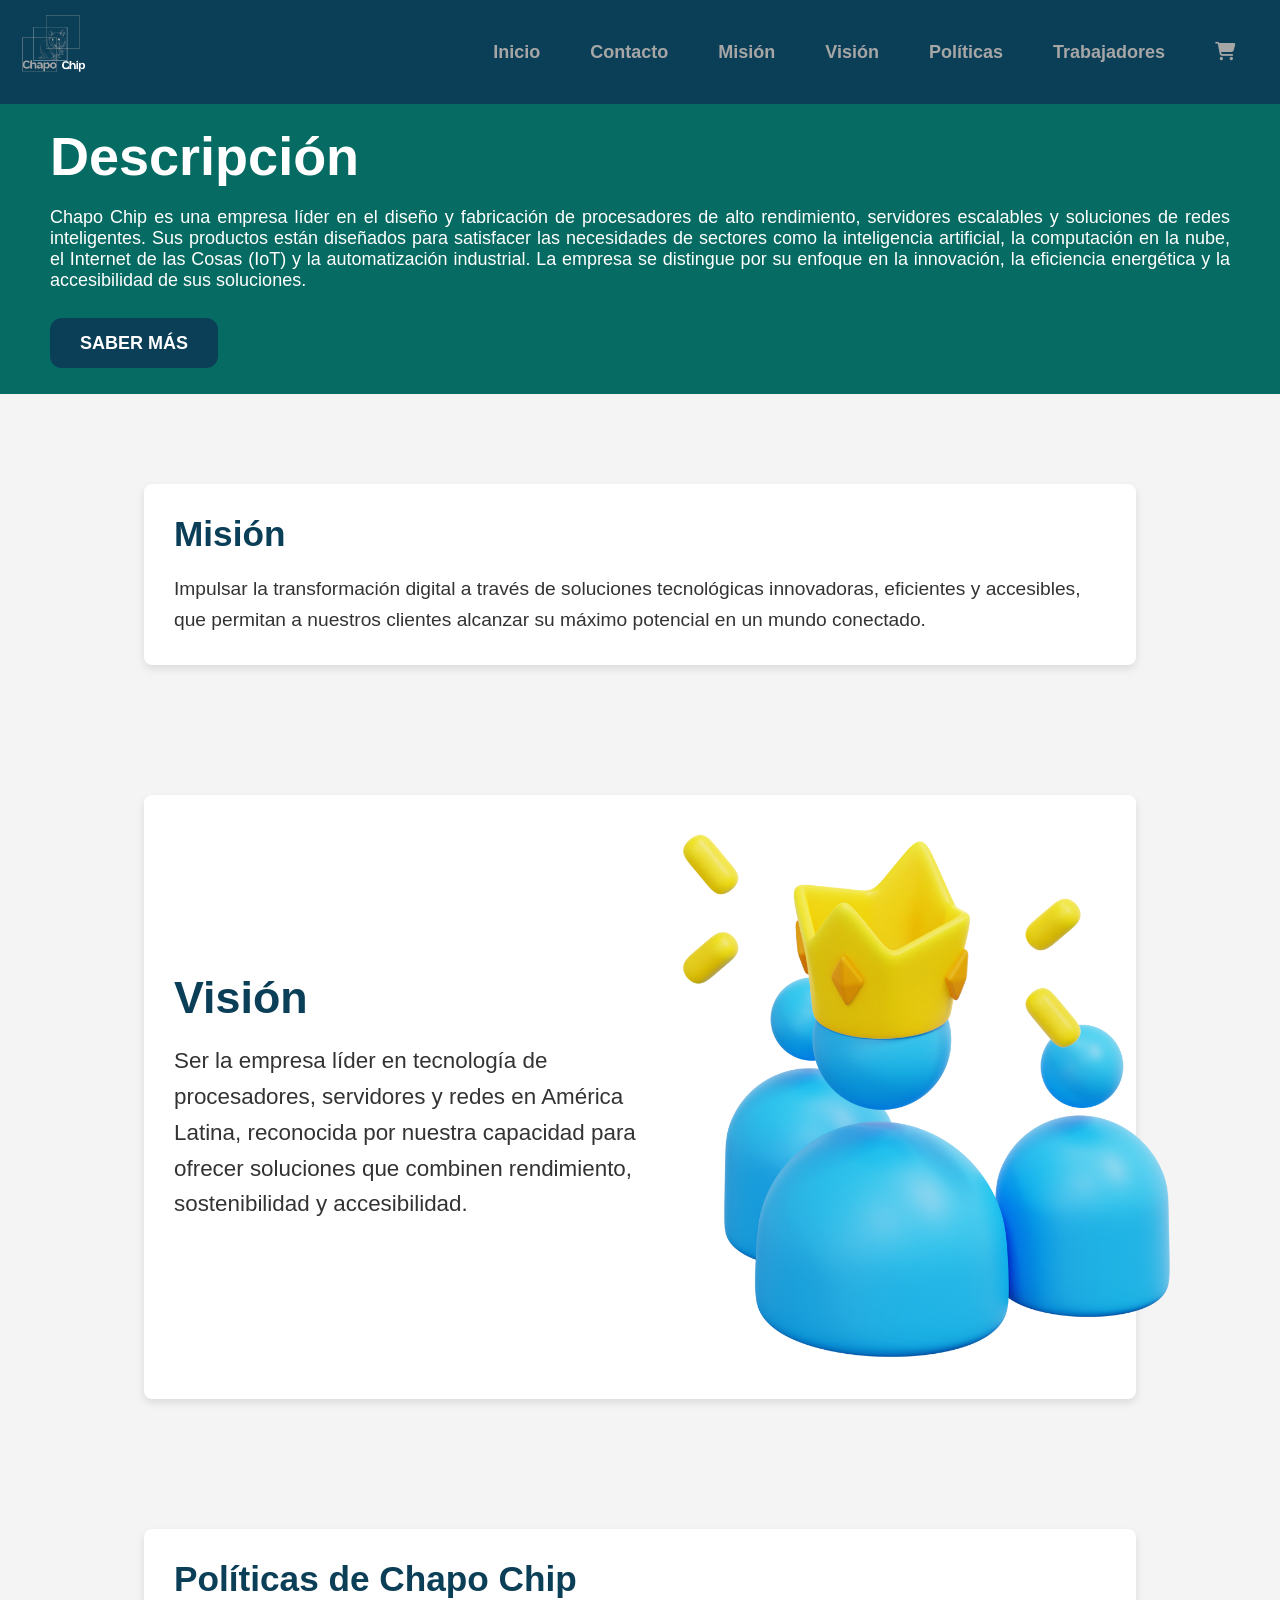
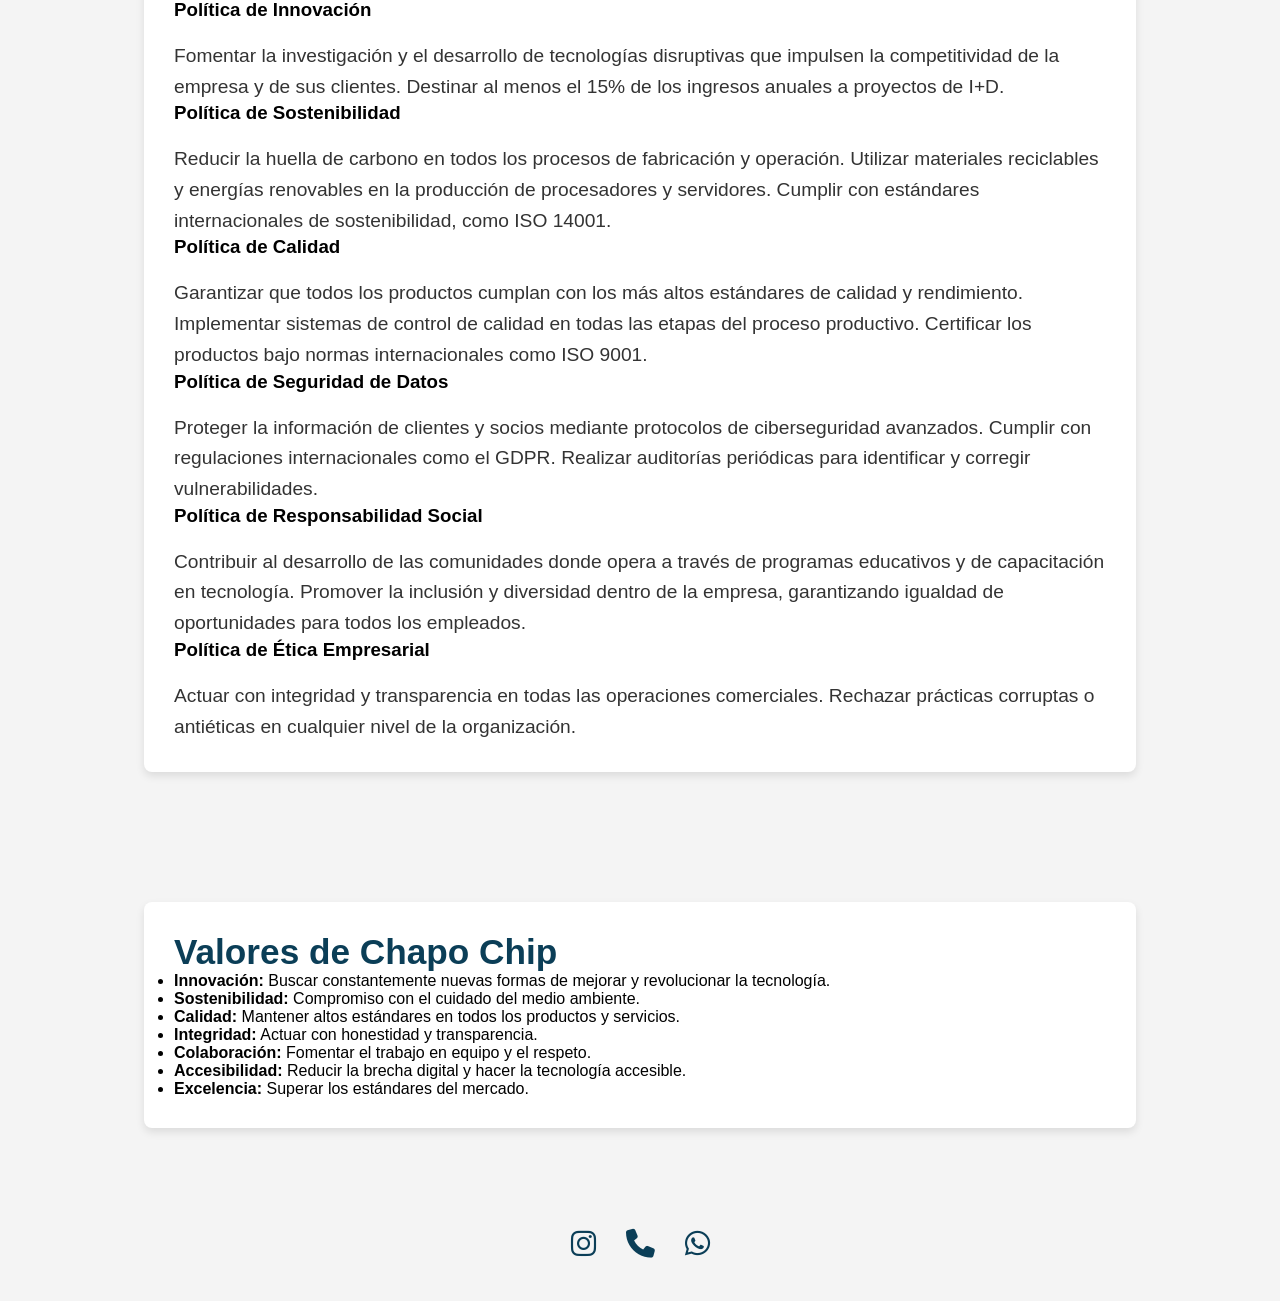
==== index.html @ 69effcb8 "Add files via upload" ====
<!DOCTYPE html>
<html lang="en">
<head>
    <meta charset="UTF-8">
    <meta name="viewport" content="width=device-width, initial-scale=1.0">
    <link rel="stylesheet" href="https://cdnjs.cloudflare.com/ajax/libs/font-awesome/6.6.0/css/all.min.css" integrity="sha512-Kc323vGBEqzTmouAECnVceyQqyqdsSiqLQISBL29aUW4U/M7pSPA/gEUZQqv1cwx4OnYxTxve5UMg5GT6L4JJg==" crossorigin="anonymous" referrerpolicy="no-referrer" />
    <link rel="stylesheet" href="style.css">
    
    <title>Rediseño de Página Web</title>
</head>
<body>

    <header class="head">
        <div class="logo">
            <img src="3.png" alt="logo">
        </div>
        <nav class="navbar">
            <a href="#Inicio">Inicio</a>
            <a href="#Contacto">Contacto</a>
            <a href="#Mision">Misión</a>
            <a href="#Vision">Visión</a>
            <a href="#Polishh">Políticas</a>
            <a href="sesion.html">Trabajadores</a>
            <a href="tienda.html"><i class="fa-solid fa-cart-shopping"></i></a>
        </nav>
        <div class="hamburger" id="hamburger">
            <i class="fa fa-bars"></i>
        </div>
    </header>

    <section class="content header">
        <h2>Descripción</h2>
        <p id="Inicio">Chapo Chip es una empresa líder en el diseño y 
            fabricación de procesadores de alto rendimiento, servidores escalables y soluciones de redes inteligentes. 
            Sus productos están diseñados para satisfacer las necesidades de sectores como la inteligencia artificial, 
            la computación en la nube, el Internet de las Cosas (IoT) y la automatización industrial. La empresa se distingue 
            por su enfoque en la innovación, la eficiencia energética 
            y la accesibilidad de sus soluciones.</p>
        <div class="btn-home">
            <br>
            <br>
            <a href="historia.html" class="btn">SABER MÁS</a>
        </div>
    </section>

    <section class="section-container">
        <div class="box">
            <h2>Misión</h2>
            <p id="#Mision">Impulsar la transformación digital a través de soluciones tecnológicas innovadoras, eficientes y accesibles, que permitan a nuestros clientes alcanzar su máximo potencial en un mundo conectado.</p>
        </div>
    </section>

    <section class="section-container">
        <div class="box vision-box">
            <div class="vision-content">
                <h2>Visión</h2>
                <p id="#Vision">Ser la empresa líder en tecnología de procesadores, servidores y redes en América Latina, reconocida por nuestra capacidad para ofrecer soluciones que combinen rendimiento, sostenibilidad y accesibilidad.</p>
            </div>
            <div class="image-box">
                <img src="leader-3d-render-icon-illustration-png.png" alt="Visión Imagen">
            </div>
        </div>
    </section>

    <section id="Polishh" class="section-container">
        <div class="box">
            <h2>Políticas de Chapo Chip</h2>
            <h3>Política de Innovación</h3>
            <p>Fomentar la investigación y el desarrollo de tecnologías disruptivas que impulsen la competitividad de la empresa y de sus clientes. Destinar al menos el 15% de los ingresos anuales a proyectos de I+D.</p>

            <h3>Política de Sostenibilidad</h3>
            <p>Reducir la huella de carbono en todos los procesos de fabricación y operación. Utilizar materiales reciclables y energías renovables en la producción de procesadores y servidores. Cumplir con estándares internacionales de sostenibilidad, como ISO 14001.</p>

            <h3>Política de Calidad</h3>
            <p>Garantizar que todos los productos cumplan con los más altos estándares de calidad y rendimiento. Implementar sistemas de control de calidad en todas las etapas del proceso productivo. Certificar los productos bajo normas internacionales como ISO 9001.</p>

            <h3>Política de Seguridad de Datos</h3>
            <p>Proteger la información de clientes y socios mediante protocolos de ciberseguridad avanzados. Cumplir con regulaciones internacionales como el GDPR. Realizar auditorías periódicas para identificar y corregir vulnerabilidades.</p>

            <h3>Política de Responsabilidad Social</h3>
            <p>Contribuir al desarrollo de las comunidades donde opera a través de programas educativos y de capacitación en tecnología. Promover la inclusión y diversidad dentro de la empresa, garantizando igualdad de oportunidades para todos los empleados.</p>

            <h3>Política de Ética Empresarial</h3>
            <p>Actuar con integridad y transparencia en todas las operaciones comerciales. Rechazar prácticas corruptas o antiéticas en cualquier nivel de la organización.</p>
        </div>
    </section>

    <section id="Valores" class="section-container">
        <div class="box">
            <h2>Valores de Chapo Chip</h2>
            <ul>
                <li><strong>Innovación:</strong> Buscar constantemente nuevas formas de mejorar y revolucionar la tecnología.</li>
                <li><strong>Sostenibilidad:</strong> Compromiso con el cuidado del medio ambiente.</li>
                <li><strong>Calidad:</strong> Mantener altos estándares en todos los productos y servicios.</li>
                <li><strong>Integridad:</strong> Actuar con honestidad y transparencia.</li>
                <li><strong>Colaboración:</strong> Fomentar el trabajo en equipo y el respeto.</li>
                <li><strong>Accesibilidad:</strong> Reducir la brecha digital y hacer la tecnología accesible.</li>
                <li><strong>Excelencia:</strong> Superar los estándares del mercado.</li>
            </ul>
        </div>
    </section>

    <footer class="footer">
        <div class="contact-icons">
            <a href="https://www.instagram.com/angelit0os/" target="_blank"><i class="fa-brands fa-instagram"></i></a>
            <a href="tel:+1234567890"><i class="fa-solid fa-phone"></i></a>
            <a href="https://wa.me/1234567890" target="_blank"><i class="fa-brands fa-whatsapp"></i></a>
        </div>
    </footer>
    <script>
        const hamburger = document.getElementById('hamburger');
       const navbar = document.querySelector('.navbar');
    
        hamburger.addEventListener('click', () => {
            navbar.classList.toggle('active');
        });
    </script>
    
</body>
</html>
---- style.css ----
/* Estilos normal */
* {
    margin: 0;
    padding: 0;
    box-sizing: border-box;
}

body {
    font-family: 'Arial', sans-serif;
    margin: 0;
    padding: 0;
    background-color: #f4f4f4;
}

/* Estilo para la head */
.head {
    background-color: #0b3e57;
    display: flex;
    justify-content: space-between;
    align-items: center;
    padding: 15px 20px;
    position: fixed;
    width: 100%;
    top: 0;
    z-index: 1000;
}

.logo img {
    height: 70px;
    width: auto;
}

/* Estilo del men*/
.navbar {
    display: flex;
    list-style-type: none;
    margin: 0;
}

.navbar a {
    font-family: 'Roboto', sans-serif;
    color: #a6a6a6;
    padding: 18px 25px;
    text-decoration: none;
    font-weight: bold;
    transition: background-color 0.3s ease;
    font-size: 18px;
}

.navbar a:hover {
    background-color: #066b637b;
}

/* Estilo del botón de hamburguesa */
.hamburger {
    display: none; /* timido por defecto */
    cursor: pointer;
}

.hamburger i {
    color: white;
    font-size: 30px;
}

/* Estilos del contenido */
.content.header {
    background-color: #066b62;
    color: white;
    padding: 125px 50px 40px;
    text-align: justify;
    font-size: 18px;
}

.content.header h2 {
    font-size: 3em;
    font-weight: bold;
    margin-bottom: 20px;
}

.btn-home a {
    background-color: #0b3e57;
    color: white;
    padding: 15px 30px;
    border-radius: 12px;
    text-decoration: none;
    font-weight: bold;
    transition: background-color 0.3s ease;
}

.btn-home a:hover {
    background-color: #066b635a;
}

/* Estilos para las secciones */
.section-container {
    display: flex;
    justify-content: center;
    margin-top: 50px;
    padding: 20px;
}

.box {
    background-color: white;
    border-radius: 8px;
    box-shadow: 0 4px 8px rgba(0, 0, 0, 0.1);
    width: 80%;
    margin: 20px;
    padding: 30px;
}

.box h2 {
    font-size: 2.2em;
    color: #0b3e57;
}

.box p {
    color: #333;
    font-size: 1.2em;
    line-height: 1.6;
    margin-top: 20px;
}

.vision-box {
    display: flex;
    justify-content: space-between;
    align-items: center;
}

.vision-box .vision-content h2 {
    font-size: 2.8em;
}

.vision-box .vision-content p {
    font-size: 1.4em;
}

.vision-box .image-box img {
    width: 120%;
    height: auto;
}


.footer {
    background-color: #f4f4f4;
    padding: 40px;
    text-align: center;
}

.footer .btn {
    background-color: #0b3e57;
    color: white;
    padding: 10px 20px;
    border-radius: 5px;
    font-weight: bold;
    text-decoration: none;
}

.footer .btn:hover {
    background-color: #066b637b;
}

.social-icons a {
    margin: 0 10px;
    font-size: 1.8em;
    color: #0b3e57;
    transition: color 0.3s ease;
}

.social-icons a:hover {
    color: #066b63;
}

.contact-icons {
    display: flex;
    justify-content: center;
    margin-top: 20px;
}

.contact-icons a {
    margin: 0 15px;
    font-size: 1.8em;
    color: #0b3e57;
    transition: color 0.3s ease;
}

.contact-icons a:hover {
    color: #066b63;
}

/* Estilos para el menú de hamburguesa en dispositivos pequeños */
@media (max-width: 768px) {
    .navbar {
        display: none; /* Ocultar el menú en pantallas pequeñas */
        flex-direction: column;
        align-items: center;
        background-color: #0b3e57;
        position: absolute;
        top: 60px;
        right: 0;
        width: 100%;
        border-top: 1px solid #a6a6a6;
    }

    .navbar.active {
        display: flex; 
    }

    .navbar a {
        padding: 15px;
        font-size: 14px;
        color: #a6a6a6;
        width: 100%;
        text-align: center;
        border-top: 1px solid #444;
    }

    .navbar a:first-child {
        border-top: none;
    }

    .hamburger {
        display: block; 
    }

    .hamburger i {
        color: white;
        font-size: 30px;
    }
}


@media (max-width: 1200px) {
    .navbar a {
        font-size: 16px;
    }

    .box {
        width: 90%;
    }

    .content.header h2 {
        font-size: 2.5em;
    }

    .vision-box {
        flex-direction: column;
        text-align: center;
    }

    .vision-box .vision-content h2 {
        font-size: 2.4em;
    }

    .vision-box .vision-content p {
        font-size: 1.2em;
    }

    .vision-box .image-box img {
        width: 100%;
    }

    .footer {
        padding: 30px 20px;
    }

    .footer .btn {
        font-size: 16px;
    }

    .social-icons a {
        font-size: 1.6em;
    }

    .contact-icons a {
        font-size: 1.6em;
    }
}


@media (max-width: 480px) {
    .navbar a {
        padding: 12px 18px;
        font-size: 14px;
    }

    .content.header h2 {
        font-size: 1.8em;
    }

    .btn-home a {
        font-size: 14px;
        padding: 10px 20px;
    }

    .section-container {
        padding: 10px;
    }

    .box {
        width: 95%;
        padding: 20px;
    }

    .vision-box {
        flex-direction: column;
        text-align: center;
    }

    .vision-box .vision-content h2 {
        font-size: 2em;
    }

    .vision-box .vision-content p {
        font-size: 1.1em;
    }

    .vision-box .image-box img {
        width: 100%;
    }

    .footer {
        padding: 20px 10px;
    }

    .footer .btn {
        font-size: 14px;
        padding: 10px 20px;
    }

    .social-icons a {
        font-size: 1.4em;
    }

    .contact-icons a {
        font-size: 1.4em;
    }
}
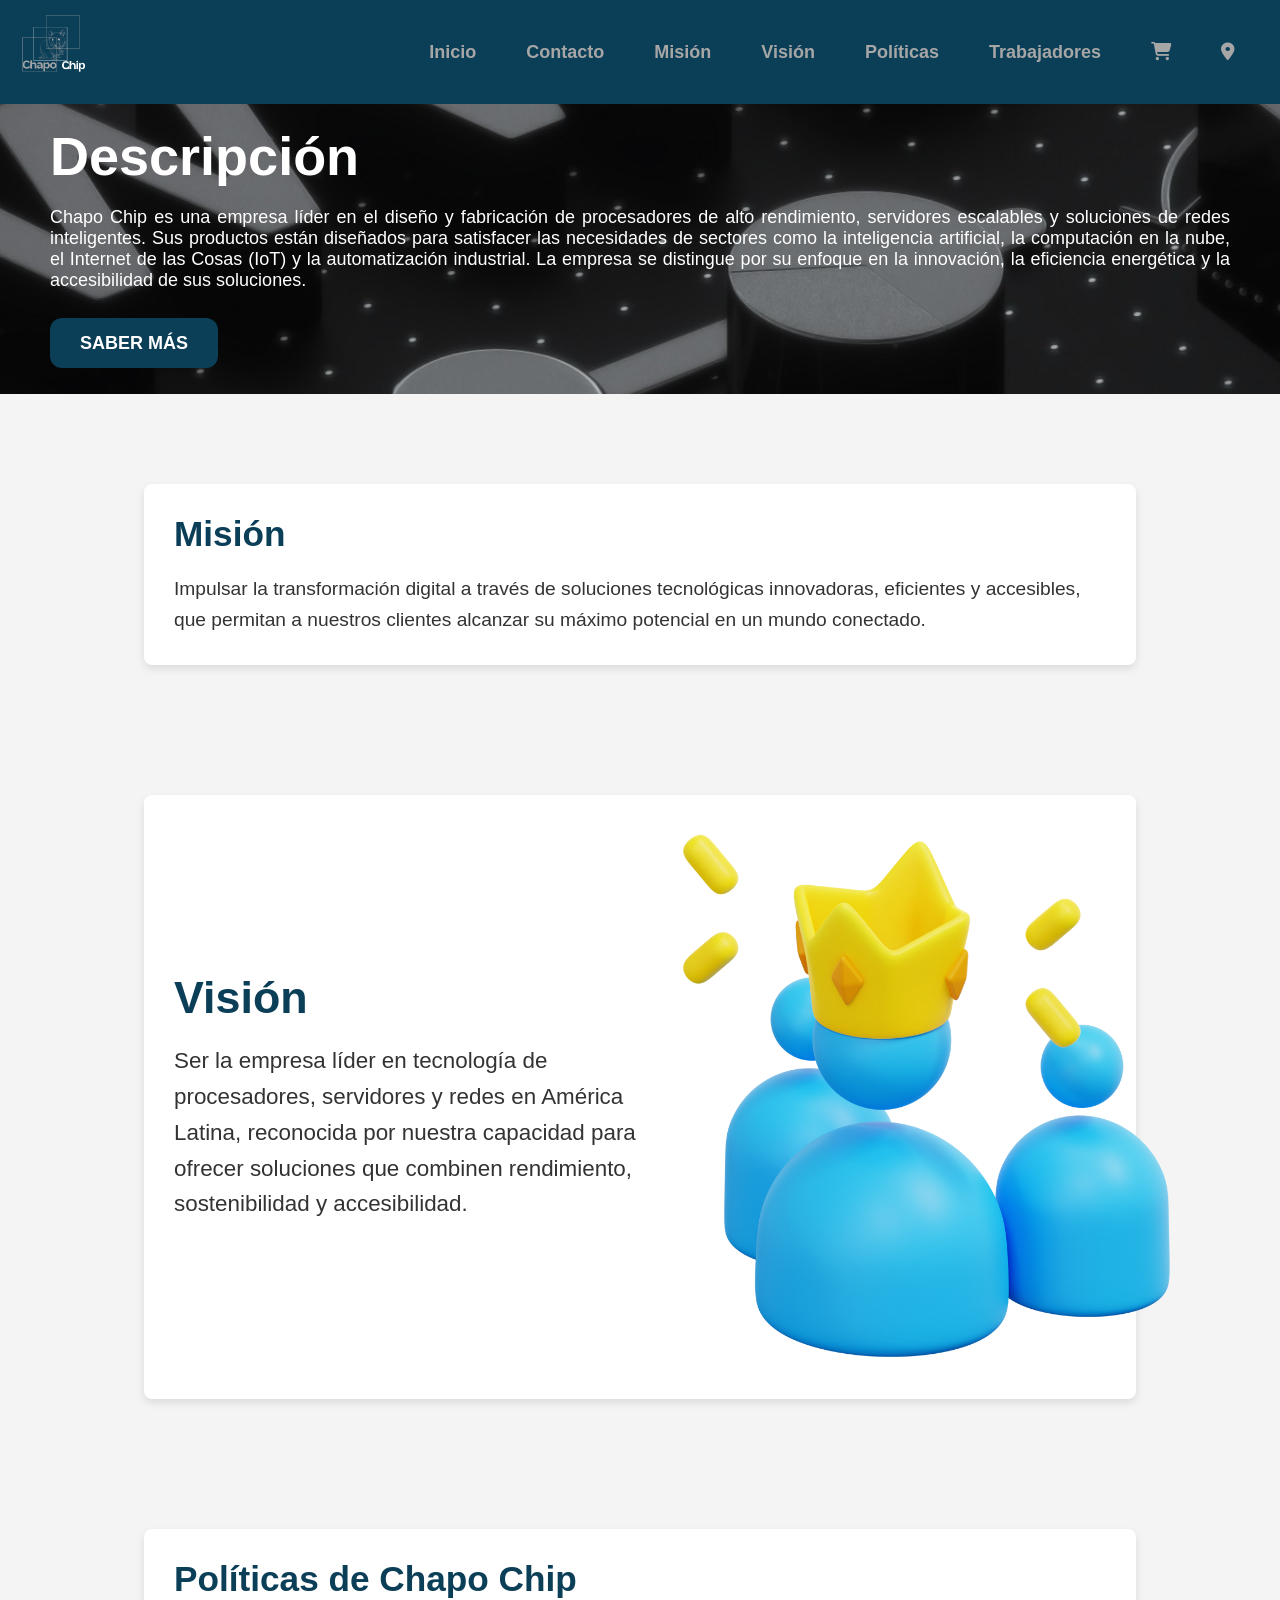
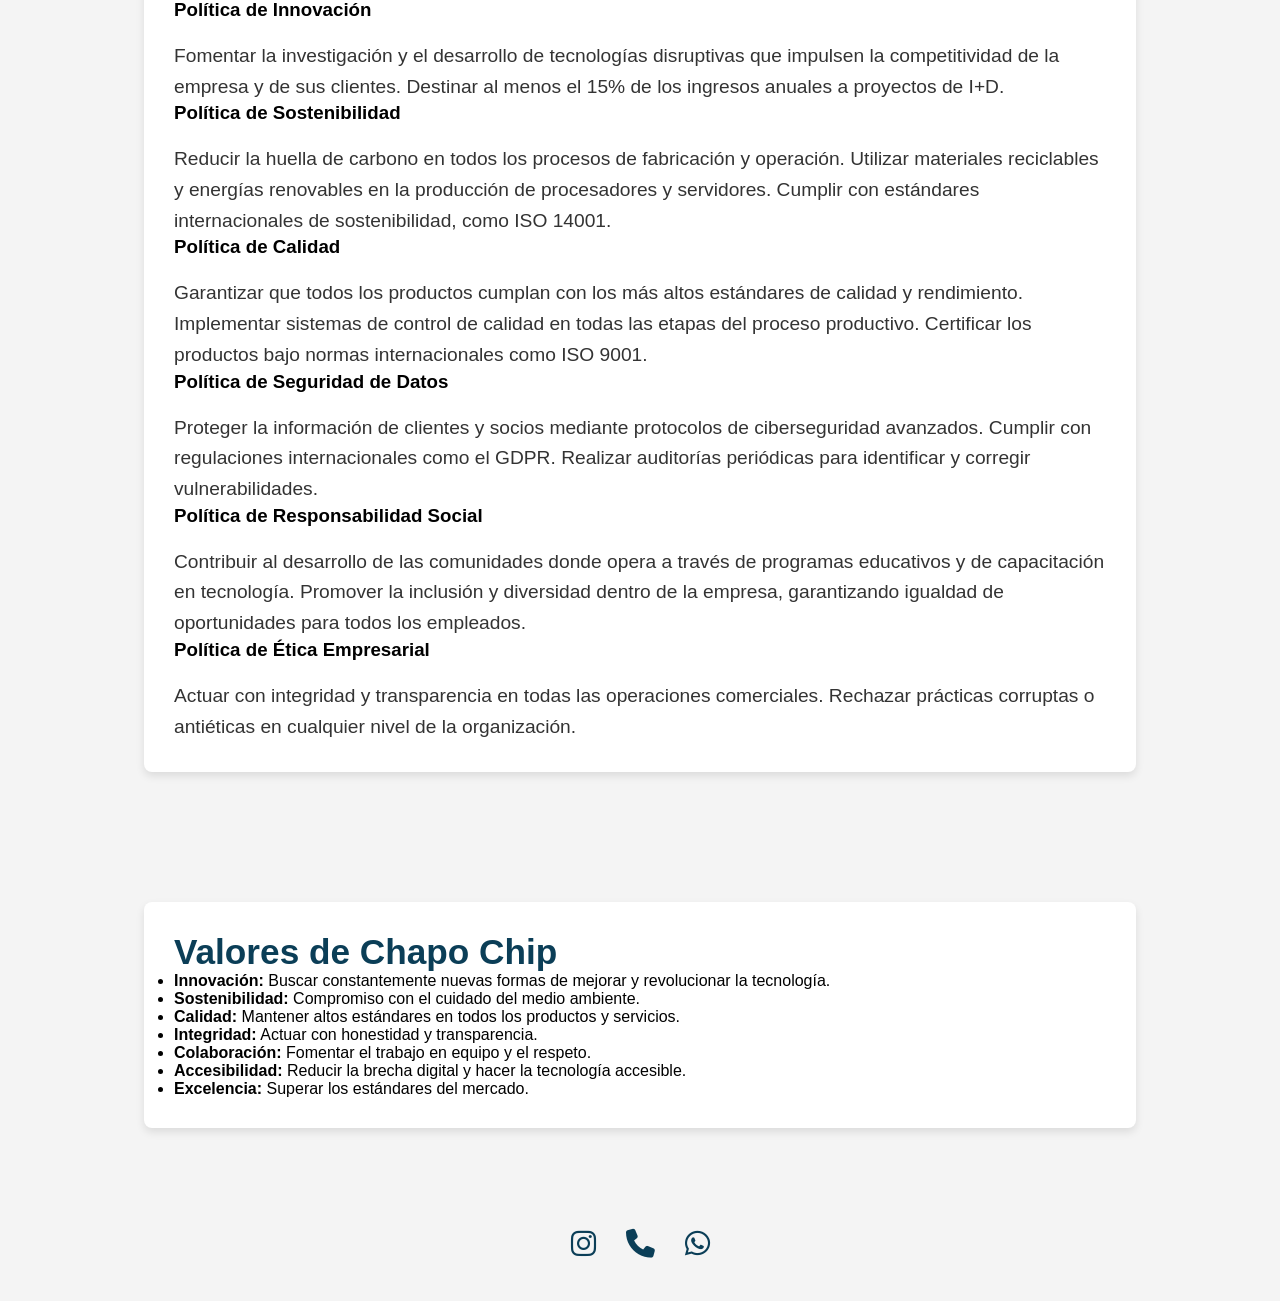
==== commit e69751fc: "Update index.html" ====
--- a/index.html
+++ b/index.html
@@ -22,15 +22,17 @@
             <a href="#Polishh">Políticas</a>
             <a href="sesion.html">Trabajadores</a>
             <a href="tienda.html"><i class="fa-solid fa-cart-shopping"></i></a>
+            <a href="Sucursales.html"><i class="fa-solid fa-location-dot"></i></a>
+            
         </nav>
         <div class="hamburger" id="hamburger">
             <i class="fa fa-bars"></i>
         </div>
     </header>
 
-    <section class="content header">
-        <h2>Descripción</h2>
-        <p id="Inicio">Chapo Chip es una empresa líder en el diseño y 
+    <section class="content header" >
+        <h2 id="Inicio">Descripción</h2 >
+        <p >Chapo Chip es una empresa líder en el diseño y 
             fabricación de procesadores de alto rendimiento, servidores escalables y soluciones de redes inteligentes. 
             Sus productos están diseñados para satisfacer las necesidades de sectores como la inteligencia artificial, 
             la computación en la nube, el Internet de las Cosas (IoT) y la automatización industrial. La empresa se distingue 
@@ -44,17 +46,17 @@
     </section>
 
     <section class="section-container">
-        <div class="box">
+        <div class="box" id="Mision">
             <h2>Misión</h2>
-            <p id="#Mision">Impulsar la transformación digital a través de soluciones tecnológicas innovadoras, eficientes y accesibles, que permitan a nuestros clientes alcanzar su máximo potencial en un mundo conectado.</p>
+            <p >Impulsar la transformación digital a través de soluciones tecnológicas innovadoras, eficientes y accesibles, que permitan a nuestros clientes alcanzar su máximo potencial en un mundo conectado.</p>
         </div>
     </section>
 
     <section class="section-container">
-        <div class="box vision-box">
-            <div class="vision-content">
+        <div class="box vision-box" >
+            <div class="vision-content" id="Vision">
                 <h2>Visión</h2>
-                <p id="#Vision">Ser la empresa líder en tecnología de procesadores, servidores y redes en América Latina, reconocida por nuestra capacidad para ofrecer soluciones que combinen rendimiento, sostenibilidad y accesibilidad.</p>
+                <p >Ser la empresa líder en tecnología de procesadores, servidores y redes en América Latina, reconocida por nuestra capacidad para ofrecer soluciones que combinen rendimiento, sostenibilidad y accesibilidad.</p>
             </div>
             <div class="image-box">
                 <img src="leader-3d-render-icon-illustration-png.png" alt="Visión Imagen">
@@ -85,8 +87,8 @@
         </div>
     </section>
 
-    <section id="Valores" class="section-container">
-        <div class="box">
+    <section  class="section-container">
+        <div class="box" id="Valores">
             <h2>Valores de Chapo Chip</h2>
             <ul>
                 <li><strong>Innovación:</strong> Buscar constantemente nuevas formas de mejorar y revolucionar la tecnología.</li>
--- a/style.css
+++ b/style.css
@@ -64,7 +64,7 @@
 
 /* Estilos del contenido */
 .content.header {
-    background-color: #066b62;
+ background: url(dsa.jpg) no-repeat center;
     color: white;
     padding: 125px 50px 40px;
     text-align: justify;
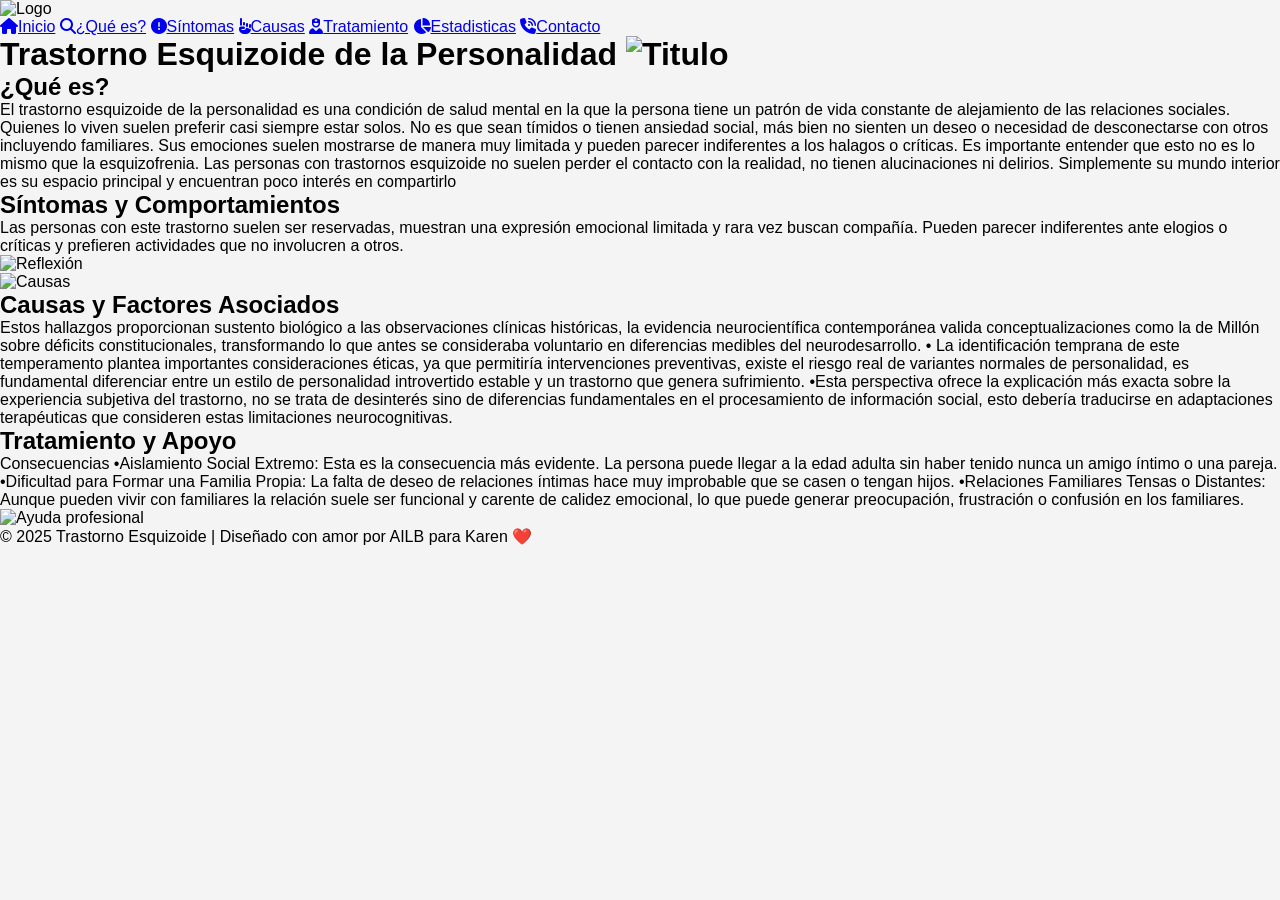
==== commit 68490e53: "Redesign index.html for Trastorno Esquizoide Updated the HTML structure and content for a new page f" ====
--- a/index.html
+++ b/index.html
@@ -1,122 +1,127 @@
 <!DOCTYPE html>
-<html lang="en">
+<html lang="es">
 <head>
-    <meta charset="UTF-8">
-    <meta name="viewport" content="width=device-width, initial-scale=1.0">
-    <link rel="stylesheet" href="https://cdnjs.cloudflare.com/ajax/libs/font-awesome/6.6.0/css/all.min.css" integrity="sha512-Kc323vGBEqzTmouAECnVceyQqyqdsSiqLQISBL29aUW4U/M7pSPA/gEUZQqv1cwx4OnYxTxve5UMg5GT6L4JJg==" crossorigin="anonymous" referrerpolicy="no-referrer" />
-    <link rel="stylesheet" href="style.css">
-    
-    <title>Rediseño de Página Web</title>
+<meta charset="UTF-8">
+<meta name="viewport" content="width=device-width, initial-scale=1.0">
+<title>Trastorno Esquizoide</title>
+
+<link href="https://fonts.googleapis.com/css2?family=Nunito:wght@400;700;900&display=swap" rel="stylesheet">
+ <link rel="stylesheet" href="https://cdnjs.cloudflare.com/ajax/libs/font-awesome/6.6.0/css/all.min.css" integrity="sha512-Kc323vGBEqzTmouAECnVceyQqyqdsSiqLQISBL29aUW4U/M7pSPA/gEUZQqv1cwx4OnYxTxve5UMg5GT6L4JJg==" crossorigin="anonymous" referrerpolicy="no-referrer" />
+<link rel="stylesheet" href="style.css">
 </head>
 <body>
 
-    <header class="head">
-        <div class="logo">
-            <img src="3.png" alt="logo">
-        </div>
-        <nav class="navbar">
-            <a href="#Inicio">Inicio</a>
-            <a href="#Contacto">Contacto</a>
-            <a href="#Mision">Misión</a>
-            <a href="#Vision">Visión</a>
-            <a href="#Polishh">Políticas</a>
-            <a href="sesion.html">Trabajadores</a>
-            <a href="tienda.html"><i class="fa-solid fa-cart-shopping"></i></a>
-            <a href="Sucursales.html"><i class="fa-solid fa-location-dot"></i></a>
-            
-        </nav>
-        <div class="hamburger" id="hamburger">
-            <i class="fa fa-bars"></i>
-        </div>
-    </header>
+<div class="menu-btn" id="menu-btn">
+  <div></div><div></div><div></div>
+</div>
 
-    <section class="content header" >
-        <h2 id="Inicio">Descripción</h2 >
-        <p >Chapo Chip es una empresa líder en el diseño y 
-            fabricación de procesadores de alto rendimiento, servidores escalables y soluciones de redes inteligentes. 
-            Sus productos están diseñados para satisfacer las necesidades de sectores como la inteligencia artificial, 
-            la computación en la nube, el Internet de las Cosas (IoT) y la automatización industrial. La empresa se distingue 
-            por su enfoque en la innovación, la eficiencia energética 
-            y la accesibilidad de sus soluciones.</p>
-        <div class="btn-home">
-            <br>
-            <br>
-            <a href="historia.html" class="btn">SABER MÁS</a>
-        </div>
-    </section>
+<div class="sidebar" id="sidebar">
+  <div class="logo-container">
+    <img src="karen.png" alt="Logo" class="logo-img" > <p> </p>
+  </div>
+  <a href="#inicio"> <i class="fa-solid fa-house"></i>Inicio</a>
+  <a href="#quees"><i class="fa-solid fa-magnifying-glass"></i>¿Qué es?</a>
+  <a href="#sintomas"><i class="fa-solid fa-circle-exclamation"></i>Síntomas</a>
+  <a href="#causas"><i class="fa-solid fa-hand-point-up"></i>Causas</a>
+  <a href="#tratamiento"><i class="fa-solid fa-user-nurse"></i>Tratamiento</a>
+  <a href="graficas.html"><i class="fa-solid fa-chart-pie"></i></i>Estadisticas</a>
+  <a href="#contacto"><i class="fa-solid fa-phone-volume"></i>Contacto</a>
+</div>
 
-    <section class="section-container">
-        <div class="box" id="Mision">
-            <h2>Misión</h2>
-            <p >Impulsar la transformación digital a través de soluciones tecnológicas innovadoras, eficientes y accesibles, que permitan a nuestros clientes alcanzar su máximo potencial en un mundo conectado.</p>
-        </div>
-    </section>
 
-    <section class="section-container">
-        <div class="box vision-box" >
-            <div class="vision-content" id="Vision">
-                <h2>Visión</h2>
-                <p >Ser la empresa líder en tecnología de procesadores, servidores y redes en América Latina, reconocida por nuestra capacidad para ofrecer soluciones que combinen rendimiento, sostenibilidad y accesibilidad.</p>
-            </div>
-            <div class="image-box">
-                <img src="leader-3d-render-icon-illustration-png.png" alt="Visión Imagen">
-            </div>
-        </div>
-    </section>
+<div class="content">
+  <h1 id="inicio">Trastorno Esquizoide de la Personalidad <img src="karen.png" alt="Titulo" class="titulo-img"></h1>
 
-    <section id="Polishh" class="section-container">
-        <div class="box">
-            <h2>Políticas de Chapo Chip</h2>
-            <h3>Política de Innovación</h3>
-            <p>Fomentar la investigación y el desarrollo de tecnologías disruptivas que impulsen la competitividad de la empresa y de sus clientes. Destinar al menos el 15% de los ingresos anuales a proyectos de I+D.</p>
+  <!-- SECCIÓN ¿QUÉ ES? -->
+  <section id="quees">
+    <h2>¿Qué es?</h2>
+    <p>El trastorno esquizoide de la personalidad es una condición de salud mental 
+      en la que la persona tiene un patrón de vida constante de alejamiento de las relaciones sociales. 
+      Quienes lo viven suelen preferir casi siempre estar solos. No es que sean tímidos o tienen ansiedad social,
+       más bien no sienten un deseo o necesidad de desconectarse con otros incluyendo familiares. Sus emociones 
+       suelen mostrarse de manera muy limitada y pueden parecer indiferentes a los halagos o críticas. 
+       Es importante entender que esto no es lo mismo que la esquizofrenia. Las personas 
+       con trastornos esquizoide no suelen perder el contacto con la realidad, no tienen alucinaciones ni delirios. 
+      Simplemente su mundo interior es su espacio principal y encuentran poco interés en compartirlo
+    </p>
+  </section>
 
-            <h3>Política de Sostenibilidad</h3>
-            <p>Reducir la huella de carbono en todos los procesos de fabricación y operación. Utilizar materiales reciclables y energías renovables en la producción de procesadores y servidores. Cumplir con estándares internacionales de sostenibilidad, como ISO 14001.</p>
+  <!-- SECCIÓN SÍNTOMAS -->
+  <section id="sintomas">
+    <div class="text-box">
+      <h2>Síntomas y Comportamientos</h2>
+      <p>
+        Las personas con este trastorno suelen ser reservadas, muestran una expresión emocional limitada y rara vez buscan compañía. 
+        Pueden parecer indiferentes ante elogios o críticas y prefieren actividades que no involucren a otros.
+      </p>
+    </div>
+    <div class="image-side">
+      <img src="0d5dee2896aa5a4256939b5cec6ec055.jpg" alt="Reflexión">
+    </div>
+  </section>
 
-            <h3>Política de Calidad</h3>
-            <p>Garantizar que todos los productos cumplan con los más altos estándares de calidad y rendimiento. Implementar sistemas de control de calidad en todas las etapas del proceso productivo. Certificar los productos bajo normas internacionales como ISO 9001.</p>
+  <!-- SECCIÓN CAUSAS (imagen izquierda, texto derecha) -->
+  <section id="causas">
+    <div class="image-side">
+      <img src="IMG-20251201-WA0050.jpg" alt="Causas">
+    </div>
+    <div class="text-box">
+      <h2>Causas y Factores Asociados</h2>
+      <p>
+       Estos hallazgos proporcionan sustento biológico a las observaciones clínicas históricas, la evidencia neurocientífica contemporánea valida conceptualizaciones como la de Millón sobre déficits constitucionales, transformando lo que antes se consideraba voluntario en diferencias medibles del neurodesarrollo. 
+• La identificación temprana de este temperamento plantea importantes consideraciones éticas, ya que permitiría intervenciones preventivas, existe el riesgo real de variantes normales de personalidad, es fundamental diferenciar entre un estilo de personalidad introvertido estable y un trastorno que genera sufrimiento.
+•Esta perspectiva ofrece la explicación más exacta sobre la experiencia subjetiva del trastorno, no se trata de desinterés sino de diferencias fundamentales en el procesamiento de información social, esto debería traducirse en adaptaciones terapéuticas que consideren estas limitaciones neurocognitivas.
+      </p>
+    </div>
+  </section>
 
-            <h3>Política de Seguridad de Datos</h3>
-            <p>Proteger la información de clientes y socios mediante protocolos de ciberseguridad avanzados. Cumplir con regulaciones internacionales como el GDPR. Realizar auditorías periódicas para identificar y corregir vulnerabilidades.</p>
+  <!-- SECCIÓN TRATAMIENTO -->
+  <section id="tratamiento">
+    <div class="text-box">
+      <h2>Tratamiento y Apoyo</h2>
+      <p>
+        Consecuencias 
+  •Aislamiento Social Extremo: Esta es la consecuencia más evidente. La persona puede llegar a la edad adulta sin haber tenido nunca un amigo íntimo o una pareja.
 
-            <h3>Política de Responsabilidad Social</h3>
-            <p>Contribuir al desarrollo de las comunidades donde opera a través de programas educativos y de capacitación en tecnología. Promover la inclusión y diversidad dentro de la empresa, garantizando igualdad de oportunidades para todos los empleados.</p>
+•Dificultad para Formar una Familia Propia: La falta de deseo de relaciones íntimas hace muy improbable que se casen o tengan hijos.
 
-            <h3>Política de Ética Empresarial</h3>
-            <p>Actuar con integridad y transparencia en todas las operaciones comerciales. Rechazar prácticas corruptas o antiéticas en cualquier nivel de la organización.</p>
-        </div>
-    </section>
+•Relaciones Familiares Tensas o Distantes: Aunque pueden vivir con familiares la relación suele ser funcional y carente de calidez emocional, lo que puede generar preocupación, frustración o confusión en los familiares.
+      </p>
+    </div>
+    <div class="image-side">
+      <img src="IMG-20251130-WA00981.jpg" alt="Ayuda profesional">
+    </div>
+  </section>
+</div>
 
-    <section  class="section-container">
-        <div class="box" id="Valores">
-            <h2>Valores de Chapo Chip</h2>
-            <ul>
-                <li><strong>Innovación:</strong> Buscar constantemente nuevas formas de mejorar y revolucionar la tecnología.</li>
-                <li><strong>Sostenibilidad:</strong> Compromiso con el cuidado del medio ambiente.</li>
-                <li><strong>Calidad:</strong> Mantener altos estándares en todos los productos y servicios.</li>
-                <li><strong>Integridad:</strong> Actuar con honestidad y transparencia.</li>
-                <li><strong>Colaboración:</strong> Fomentar el trabajo en equipo y el respeto.</li>
-                <li><strong>Accesibilidad:</strong> Reducir la brecha digital y hacer la tecnología accesible.</li>
-                <li><strong>Excelencia:</strong> Superar los estándares del mercado.</li>
-            </ul>
-        </div>
-    </section>
+<footer id="contacto">
+  © 2025 Trastorno Esquizoide | Diseñado con amor por AILB para Karen ❤️
+</footer>
 
-    <footer class="footer">
-        <div class="contact-icons">
-            <a href="https://www.instagram.com/angelit0os/" target="_blank"><i class="fa-brands fa-instagram"></i></a>
-            <a href="tel:+1234567890"><i class="fa-solid fa-phone"></i></a>
-            <a href="https://wa.me/1234567890" target="_blank"><i class="fa-brands fa-whatsapp"></i></a>
-        </div>
-    </footer>
-    <script>
-        const hamburger = document.getElementById('hamburger');
-       const navbar = document.querySelector('.navbar');
-    
-        hamburger.addEventListener('click', () => {
-            navbar.classList.toggle('active');
-        });
-    </script>
-    
+<script>
+const menuBtn = document.getElementById('menu-btn');
+const sidebar = document.getElementById('sidebar');
+const links = sidebar.querySelectorAll('a');
+
+menuBtn.addEventListener('click', () => {
+  menuBtn.classList.toggle('active');
+  sidebar.classList.toggle('active');
+});
+
+links.forEach(link => {
+  link.addEventListener('click', () => {
+    sidebar.classList.remove('active');
+    menuBtn.classList.remove('active');
+  });
+});
+
+// Cerrar menú al hacer clic fuera
+document.addEventListener('click', (e) => {
+  if (!sidebar.contains(e.target) && !menuBtn.contains(e.target)) {
+    sidebar.classList.remove('active');
+    menuBtn.classList.remove('active');
+  }
+});
+</script>
 </body>
 </html>
